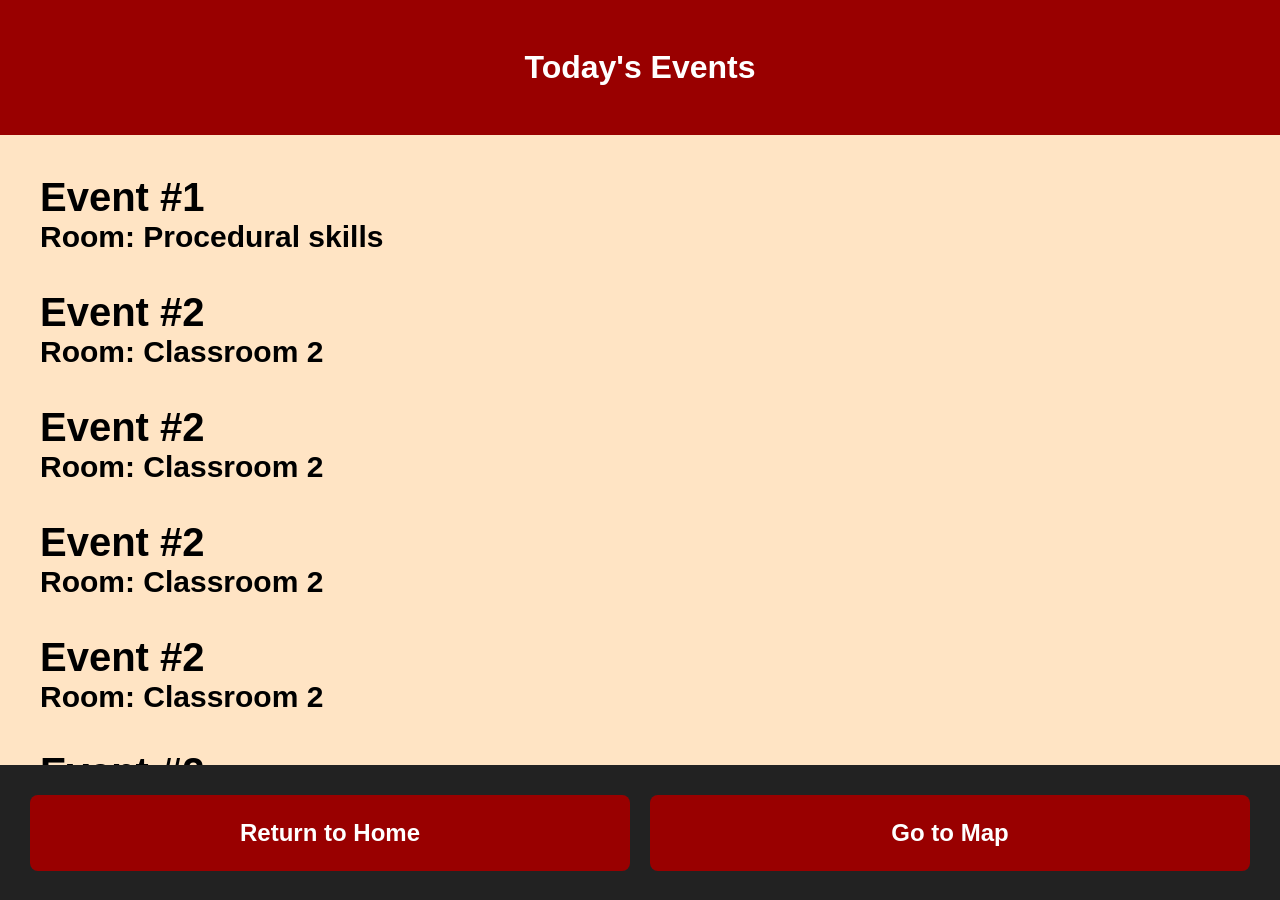
==== events.html @ 598ae593 "Base site" ====
<!DOCTYPE html>
<html lang="en">
<head>
    <meta charset="UTF-8">
    <meta name="viewport" content="width=device-width, initial-scale=1.0, maximum-scale=1.0, user-scalable=no">
    <title>CSC Calender</title>
    <link rel="stylesheet" href="events.css">
</head>
<body>

    <!-- Main Container representing the screen -->
    <div class="events-container">
        
        <!-- Example Header Area -->
        <header class="events-header">
            <h1>Today's Events</h1>
        </header>

        <div class="scroll-box">
            <div class="events-subcontainer">
                <h2 style="font-size: 40px;"><b>Event #1</b></h2>
                <p style="font-size: 30px;"> <b>Room: Procedural skills</b></p>
                <br>
                <br>
                <h2 style="font-size: 40px;"><b>Event #2</b></h2>
                <p style="font-size: 30px;"> <b>Room: Classroom 2</b></p>
                <br>
                <br>
                <h2 style="font-size: 40px;"><b>Event #2</b></h2>
                <p style="font-size: 30px;"> <b>Room: Classroom 2</b></p>
                <br>
                <br>
                <h2 style="font-size: 40px;"><b>Event #2</b></h2>
                <p style="font-size: 30px;"> <b>Room: Classroom 2</b></p>
                <br>
                <br>
                <h2 style="font-size: 40px;"><b>Event #2</b></h2>
                <p style="font-size: 30px;"> <b>Room: Classroom 2</b></p>
                <br>
                <br>
                <h2 style="font-size: 40px;"><b>Event #2</b></h2>
                <p style="font-size: 30px;"> <b>Room: Classroom 2</b></p>
                <br>
                <br>
                <h2 style="font-size: 40px;"><b>Event #2</b></h2>
                <p style="font-size: 30px;"> <b>Room: Classroom 2</b></p>
                <br>
                <br>
                <h2 style="font-size: 40px;"><b>Event #2</b></h2>
                <p style="font-size: 30px;"> <b>Room: Classroom 2</b></p>
                <br>
                <br>
                <h2 style="font-size: 40px;"><b>Event #2</b></h2>
                <p style="font-size: 30px;"> <b>Room: Classroom 2</b></p>
                <br>
                <br>
                <h2 style="font-size: 40px;"><b>Event #2</b></h2>
                <p style="font-size: 30px;"> <b>Room: Classroom 2</b></p>
                <br>
                <br>
                <h2 style="font-size: 40px;"><b>Event #2</b></h2>
                <p style="font-size: 30px;"> <b>Room: Classroom 2</b></p>
                
                <br>
                <br>
                <h2 style="font-size: 40px;"><b>Event #2</b></h2>
                <p style="font-size: 30px;"> <b>Room: Classroom 2</b></p>
                
                <br>
                <br>
                <h2 style="font-size: 40px;"><b>Event #2</b></h2>
                <p style="font-size: 30px;"> <b>Room: Classroom 2</b></p>
                <br>
                <br>
                <h2 style="font-size: 40px;"><b>Event #2</b></h2>
                <p style="font-size: 30px;"> <b>Room: Classroom 2</b></p>
                <br>
                <br>
                <h2 style="font-size: 40px;"><b>Event #2</b></h2>
                <p style="font-size: 30px;"> <b>Room: Classroom 2</b></p>
                <br>
                <br>
                <h2 style="font-size: 40px;"><b>Event #2</b></h2>
                <p style="font-size: 30px;"> <b>Room: Classroom 2</b></p>
                <br>
                <br>
                <h2 style="font-size: 40px;"><b>Event #2</b></h2>
                <p style="font-size: 30px;"> <b>Room: Classroom 2</b></p>
                
                <br>
                <br>
                <h2 style="font-size: 40px;"><b>Event #2</b></h2>
                <p style="font-size: 30px;"> <b>Room: Classroom 2</b></p>
                
                <br>
                <br>
                <h2 style="font-size: 40px;"><b>Event #2</b></h2>
                <p style="font-size: 30px;"> <b>Room: Classroom 2</b></p>
                
                
            </div>
        </div>
        <nav class="kiosk-nav">
            <button class="touch-btn" onclick = "location.href='main.html'">Return to Home</button>
            <button class="touch-btn" onclick = "location.href='map.html'">Go to Map</button>

        </nav>

    </div>

</body>
</html>
---- events.css ----
/* Reset default margins and stop any accidental bouncing/scrolling */
* {
    box-sizing: border-box;
    margin: 0;
    padding: 0;
    user-select: none; /* Prevents text highlighting when people tap aggressively */
    -webkit-user-select: none;
}

html, body {
    width: 100%;
    height: 100%;
    overflow: hidden; /* Hides scrollbars entirely */
    background-color: #111; /* Dark background hides screen gaps */
    font-family: sans-serif;
}

/* The exact 9:16 Canvas Box */
.events-container {
    width: 100vw;
    height: 100vh;
    display: flex;
    flex-direction: column; /* Stacks header, map, and nav vertically */
    background-color: #ffffff;
}

/* Header UI Elements */
.events-header {
    height: 15vh; /* Takes up exactly 15% of the screen height */
    background-color: #990000;
    color: white; 
    display: flex;
    flex-direction: column;
    justify-content: center;
    align-items: center;
    text-align: center;
}

.kiosk-nav {
    height: 15vh; /* Takes up the bottom 15% of the screen height */
    background-color: #222;
    display: flex;
    justify-content: space-around;
    align-items: center;
    padding: 20px;
}

.touch-btn {
    flex: 1;
    margin: 0 10px;
    height: 80%; /* Makes buttons tall and easy to hit with a finger */
    font-size: 1.5rem;
    font-weight: bold;
    background-color: #990000;
    color: white;
    border: none;
    border-radius: 8px;
    cursor: pointer; /* Fallback but acts as touch target */
}

/* Visual touch feedback (Changes color when pressed) */
.touch-btn:active {
    background-color: #990000;
}

.scroll-box {
  height: 70vh;       /* the box stays this tall */
  background-color: bisque;
  overflow-y: auto;    /* scrollbar appears when text doesn't fit */
  overflow-x: hidden;
}

.scroll-box::-webkit-scrollbar {
  width: 25px;
}
.scroll-box::-webkit-scrollbar-track {
  background: transparent;              /* removes the white strip */
}
.scroll-box::-webkit-scrollbar-thumb {
  background: rgba(0, 0, 0, 0.25);      /* slightly see-through bar */
  border-radius: 3px;
}
.scroll-box::-webkit-scrollbar-thumb:hover {
  background: rgba(0, 0, 0, 0.4);
}

.events-subcontainer{
    padding: 40px;
    height: 30px;
    width: 100vw;
    justify-content: left;
}

/* Map Content Window */
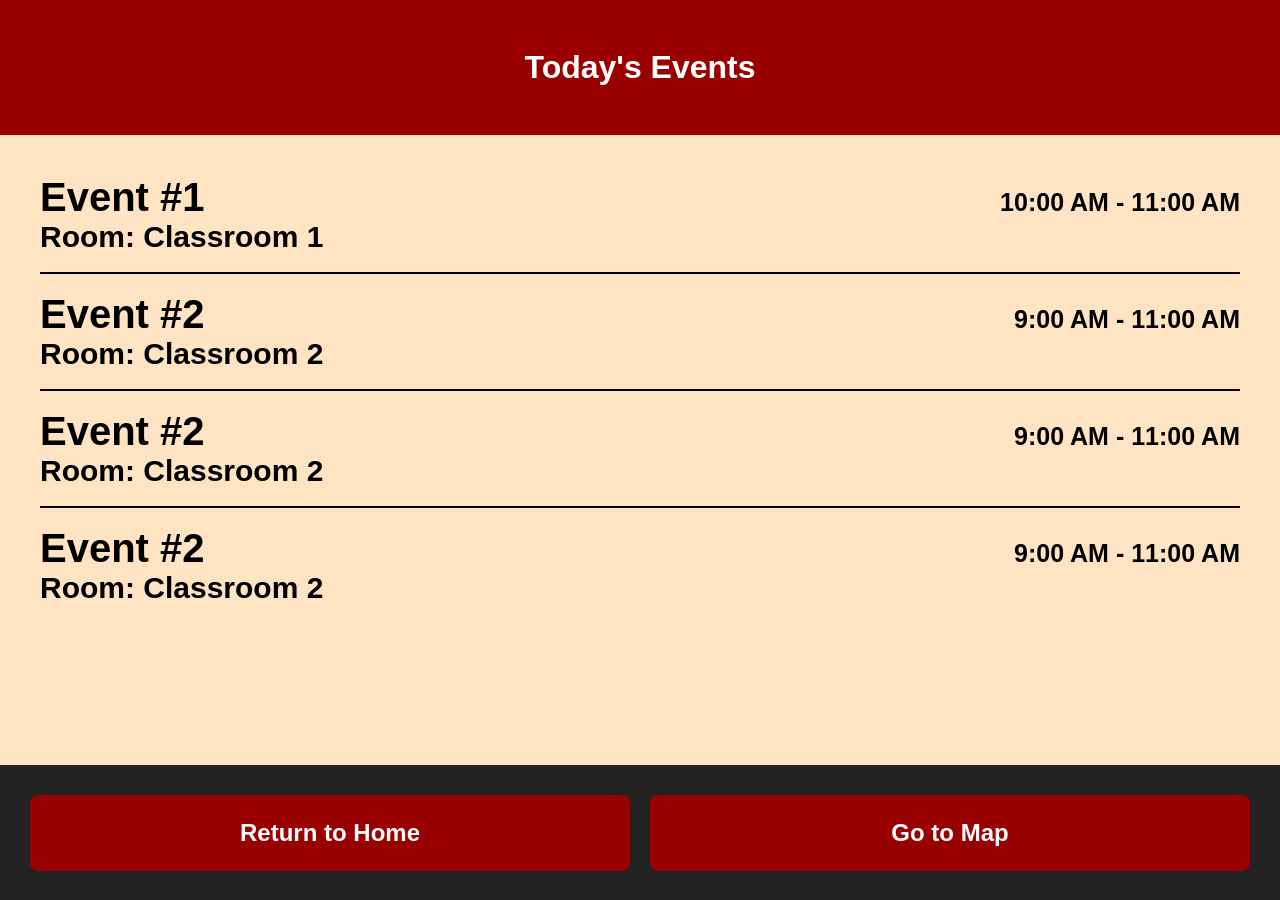
==== commit c376e60b: "Events and buttons" ====
--- a/events.html
+++ b/events.html
@@ -18,85 +18,61 @@
 
         <div class="scroll-box">
             <div class="events-subcontainer">
-                <h2 style="font-size: 40px;"><b>Event #1</b></h2>
-                <p style="font-size: 30px;"> <b>Room: Procedural skills</b></p>
+
+                <!-- EVENTS START HERE---------------------------------------------------------------------------------------------- -->
+                <h2>                                                     <!--CHANGE "Event #1", "10:00 AM - 11:00 AM" AND "Room" TO CHANGE TEXT-->
+                <b>Event #1</b>
+                <span style="font-size: 25px;">10:00 AM - 11:00 AM</span>
+                </h2>
+                <p style="font-size: 30px;"> <b>Room: Classroom 1</b></p>
                 <br>
+                <hr>
                 <br>
-                <h2 style="font-size: 40px;"><b>Event #2</b></h2>
+
+                <h2>
+                <b>Event #2</b>
+                <span style="font-size: 25px;">9:00 AM - 11:00 AM</span>
+                </h2>
                 <p style="font-size: 30px;"> <b>Room: Classroom 2</b></p>
                 <br>
+                <hr>
                 <br>
-                <h2 style="font-size: 40px;"><b>Event #2</b></h2>
+
+                <h2>
+                <b>Event #2</b>
+                <span style="font-size: 25px;">9:00 AM - 11:00 AM</span>
+                </h2>
                 <p style="font-size: 30px;"> <b>Room: Classroom 2</b></p>
                 <br>
+                <hr>
                 <br>
-                <h2 style="font-size: 40px;"><b>Event #2</b></h2>
+
+                <h2>
+                <b>Event #2</b>
+                <span style="font-size: 25px;">9:00 AM - 11:00 AM</span>
+                </h2>
                 <p style="font-size: 30px;"> <b>Room: Classroom 2</b></p>
-                <br>
-                <br>
-                <h2 style="font-size: 40px;"><b>Event #2</b></h2>
-                <p style="font-size: 30px;"> <b>Room: Classroom 2</b></p>
-                <br>
-                <br>
-                <h2 style="font-size: 40px;"><b>Event #2</b></h2>
-                <p style="font-size: 30px;"> <b>Room: Classroom 2</b></p>
-                <br>
-                <br>
-                <h2 style="font-size: 40px;"><b>Event #2</b></h2>
-                <p style="font-size: 30px;"> <b>Room: Classroom 2</b></p>
-                <br>
-                <br>
-                <h2 style="font-size: 40px;"><b>Event #2</b></h2>
-                <p style="font-size: 30px;"> <b>Room: Classroom 2</b></p>
-                <br>
-                <br>
-                <h2 style="font-size: 40px;"><b>Event #2</b></h2>
-                <p style="font-size: 30px;"> <b>Room: Classroom 2</b></p>
-                <br>
-                <br>
-                <h2 style="font-size: 40px;"><b>Event #2</b></h2>
-                <p style="font-size: 30px;"> <b>Room: Classroom 2</b></p>
-                <br>
-                <br>
-                <h2 style="font-size: 40px;"><b>Event #2</b></h2>
-                <p style="font-size: 30px;"> <b>Room: Classroom 2</b></p>
-                
-                <br>
-                <br>
-                <h2 style="font-size: 40px;"><b>Event #2</b></h2>
-                <p style="font-size: 30px;"> <b>Room: Classroom 2</b></p>
-                
-                <br>
-                <br>
-                <h2 style="font-size: 40px;"><b>Event #2</b></h2>
-                <p style="font-size: 30px;"> <b>Room: Classroom 2</b></p>
-                <br>
-                <br>
-                <h2 style="font-size: 40px;"><b>Event #2</b></h2>
-                <p style="font-size: 30px;"> <b>Room: Classroom 2</b></p>
-                <br>
-                <br>
-                <h2 style="font-size: 40px;"><b>Event #2</b></h2>
-                <p style="font-size: 30px;"> <b>Room: Classroom 2</b></p>
-                <br>
-                <br>
-                <h2 style="font-size: 40px;"><b>Event #2</b></h2>
-                <p style="font-size: 30px;"> <b>Room: Classroom 2</b></p>
-                <br>
-                <br>
-                <h2 style="font-size: 40px;"><b>Event #2</b></h2>
-                <p style="font-size: 30px;"> <b>Room: Classroom 2</b></p>
-                
-                <br>
-                <br>
-                <h2 style="font-size: 40px;"><b>Event #2</b></h2>
-                <p style="font-size: 30px;"> <b>Room: Classroom 2</b></p>
-                
-                <br>
-                <br>
-                <h2 style="font-size: 40px;"><b>Event #2</b></h2>
-                <p style="font-size: 30px;"> <b>Room: Classroom 2</b></p>
-                
+
+
+
+
+                <!-- YOU CAN COPY PASTE THE 5 (grayed out) LINES BELOW AND HIT ctrl + / TO UNCOMMENT THE CODE TO ADD MORE EVENTS. INLCLUDE <br>; <hr>; <br> (last 3 lines at the bottom) IF ItS THE LAST ENTRY  -->
+
+                <!-- <h2>
+                <b>[FILL NAME HERE]</b>
+                <span style="font-size: 25px;">[FILL TIME HERE]}</span>
+                </h2>
+                <p style="font-size: 30px;"> <b>[FILL ROOM HERE]</b></p> -->
+
+
+
+                <!-- ADD THIS TO THE BOTTOM TO CREATE THE DIVIDER BETWEEN ENTRIES-->
+
+                <!-- <br>
+                <hr>
+                <br> -->
+
+                <!-- EVENTS END HERE---------------------------------------------------------------------------------------------- -->
                 
             </div>
         </div>
--- a/events.css
+++ b/events.css
@@ -15,8 +15,29 @@
     font-family: sans-serif;
 }
 
+h2 {
+  font-size: 40px;
+  display: flex;
+  justify-content: space-between;
+  align-items: baseline;
+}
+
+h2 span {
+  font-size: 30px;     /* the time on the right */
+}
+
+p {
+  font-size: 30px;
+  font-weight: bold;   /* replaces the <b> tags */
+}
+
+hr{
+  border: none;
+  border-top: 2px solid black;
+}
 /* The exact 9:16 Canvas Box */
 .events-container {
+    
     width: 100vw;
     height: 100vh;
     display: flex;
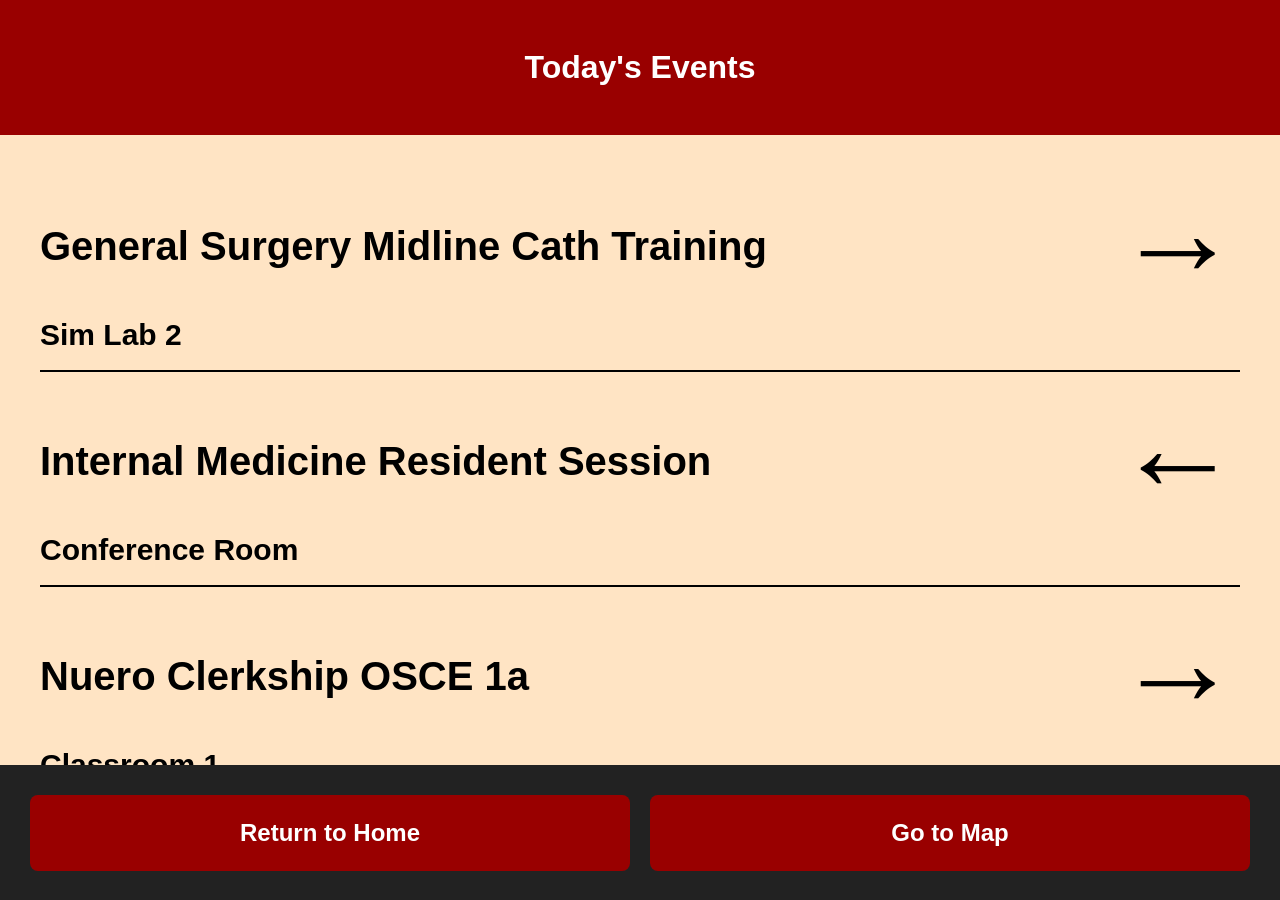
==== commit 7961061a: "formatting/arrows" ====
--- a/events.html
+++ b/events.html
@@ -21,37 +21,37 @@
 
                 <!-- EVENTS START HERE---------------------------------------------------------------------------------------------- -->
                 <h2>                                                     <!--CHANGE "Event #1", "10:00 AM - 11:00 AM" AND "Room" TO CHANGE TEXT-->
-                <b>Event #1</b>
-                <span style="font-size: 25px;">10:00 AM - 11:00 AM</span>
+                <b>General Surgery Midline Cath Training</b>
+                <span>→</span>
                 </h2>
-                <p style="font-size: 30px;"> <b>Room: Classroom 1</b></p>
+                <p style="font-size: 30px;"> <b>Sim Lab 2</b></p>
                 <br>
                 <hr>
                 <br>
 
                 <h2>
-                <b>Event #2</b>
-                <span style="font-size: 25px;">9:00 AM - 11:00 AM</span>
+                <b>Internal Medicine Resident Session</b>
+                <span>←</span>
                 </h2>
-                <p style="font-size: 30px;"> <b>Room: Classroom 2</b></p>
+                <p style="font-size: 30px;"> <b>Conference Room</b></p>
                 <br>
                 <hr>
                 <br>
 
                 <h2>
-                <b>Event #2</b>
-                <span style="font-size: 25px;">9:00 AM - 11:00 AM</span>
+                <b>Nuero Clerkship OSCE 1a</b>
+                <span>→</span>
                 </h2>
-                <p style="font-size: 30px;"> <b>Room: Classroom 2</b></p>
+                <p style="font-size: 30px;"> <b>Classroom 1</b></p>
                 <br>
                 <hr>
                 <br>
 
                 <h2>
-                <b>Event #2</b>
-                <span style="font-size: 25px;">9:00 AM - 11:00 AM</span>
+                <b>Internel Medicine Resident Session</b>
+                <span>←</span>
                 </h2>
-                <p style="font-size: 30px;"> <b>Room: Classroom 2</b></p>
+                <p style="font-size: 30px;"> <b>Conference Room</b></p>
 
 
 
--- a/events.css
+++ b/events.css
@@ -19,11 +19,11 @@
   font-size: 40px;
   display: flex;
   justify-content: space-between;
-  align-items: baseline;
+  align-items:center;
 }
 
 h2 span {
-  font-size: 30px;     /* the time on the right */
+  font-size: 125px;     /* the time on the right */
 }
 
 p {
@@ -47,7 +47,7 @@
 
 /* Header UI Elements */
 .events-header {
-    height: 15vh; /* Takes up exactly 15% of the screen height */
+    height: 15vh; 
     background-color: #990000;
     color: white; 
     display: flex;
@@ -58,7 +58,7 @@
 }
 
 .kiosk-nav {
-    height: 15vh; /* Takes up the bottom 15% of the screen height */
+    height: 15vh;
     background-color: #222;
     display: flex;
     justify-content: space-around;
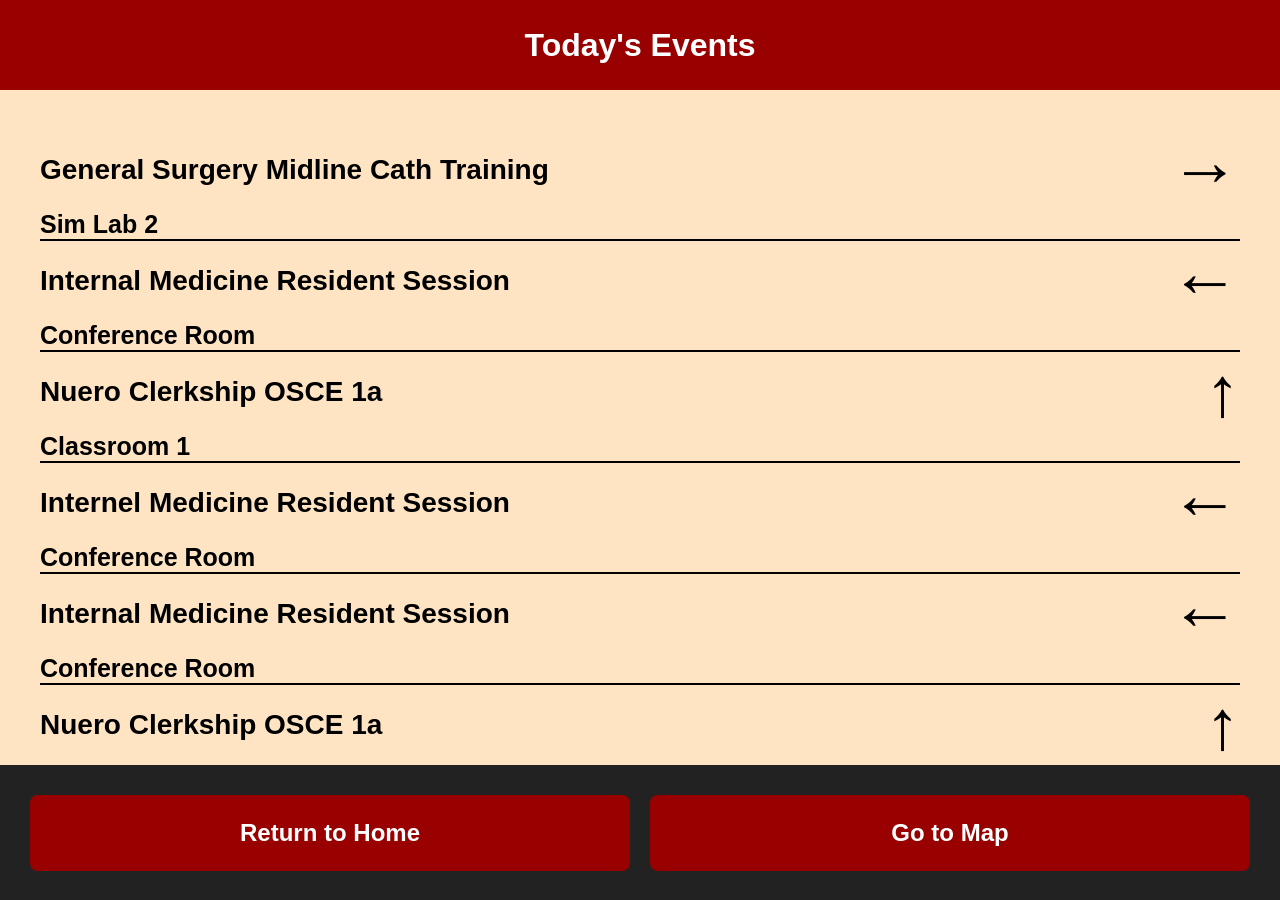
==== commit 62e8d737: "Formatting" ====
--- a/events.html
+++ b/events.html
@@ -24,34 +24,49 @@
                 <b>General Surgery Midline Cath Training</b>
                 <span>→</span>
                 </h2>
-                <p style="font-size: 30px;"> <b>Sim Lab 2</b></p>
-                <br>
+                <p> <b>Sim Lab 2</b></p>
                 <hr>
-                <br>
 
                 <h2>
                 <b>Internal Medicine Resident Session</b>
                 <span>←</span>
                 </h2>
-                <p style="font-size: 30px;"> <b>Conference Room</b></p>
-                <br>
+                <p> <b>Conference Room</b></p>
                 <hr>
-                <br>
 
                 <h2>
                 <b>Nuero Clerkship OSCE 1a</b>
-                <span>→</span>
+                <span>↑</span>
                 </h2>
-                <p style="font-size: 30px;"> <b>Classroom 1</b></p>
-                <br>
+                <p> <b>Classroom 1</b></p>
                 <hr>
-                <br>
 
                 <h2>
                 <b>Internel Medicine Resident Session</b>
                 <span>←</span>
                 </h2>
-                <p style="font-size: 30px;"> <b>Conference Room</b></p>
+                <p> <b>Conference Room</b></p>
+                <hr>
+                
+                <h2>
+                <b>Internal Medicine Resident Session</b>
+                <span>←</span>
+                </h2>
+                <p> <b>Conference Room</b></p>
+                <hr>
+
+                <h2>
+                <b>Nuero Clerkship OSCE 1a</b>
+                <span>↑</span>
+                </h2>
+                <p> <b>Classroom 1</b></p>
+                <hr>
+
+                <h2>
+                <b>Internel Medicine Resident Session</b>
+                <span>←</span>
+                </h2>
+                <p> <b>Conference Room</b></p>
 
 
 
@@ -60,7 +75,7 @@
 
                 <!-- <h2>
                 <b>[FILL NAME HERE]</b>
-                <span style="font-size: 25px;">[FILL TIME HERE]}</span>
+                <span>[FILL ARROW HERE]}</span>
                 </h2>
                 <p style="font-size: 30px;"> <b>[FILL ROOM HERE]</b></p> -->
 
--- a/events.css
+++ b/events.css
@@ -16,18 +16,18 @@
 }
 
 h2 {
-  font-size: 40px;
+  font-size: 28px;
   display: flex;
   justify-content: space-between;
   align-items:center;
 }
 
 h2 span {
-  font-size: 125px;     /* the time on the right */
+  font-size: 70px;     /* the time on the right */
 }
 
 p {
-  font-size: 30px;
+  font-size: 25px;
   font-weight: bold;   /* replaces the <b> tags */
 }
 
@@ -47,7 +47,7 @@
 
 /* Header UI Elements */
 .events-header {
-    height: 15vh; 
+    height: 10vh; 
     background-color: #990000;
     color: white; 
     display: flex;
@@ -85,7 +85,7 @@
 }
 
 .scroll-box {
-  height: 70vh;       /* the box stays this tall */
+  height: 75vh;       /* the box stays this tall */
   background-color: bisque;
   overflow-y: auto;    /* scrollbar appears when text doesn't fit */
   overflow-x: hidden;
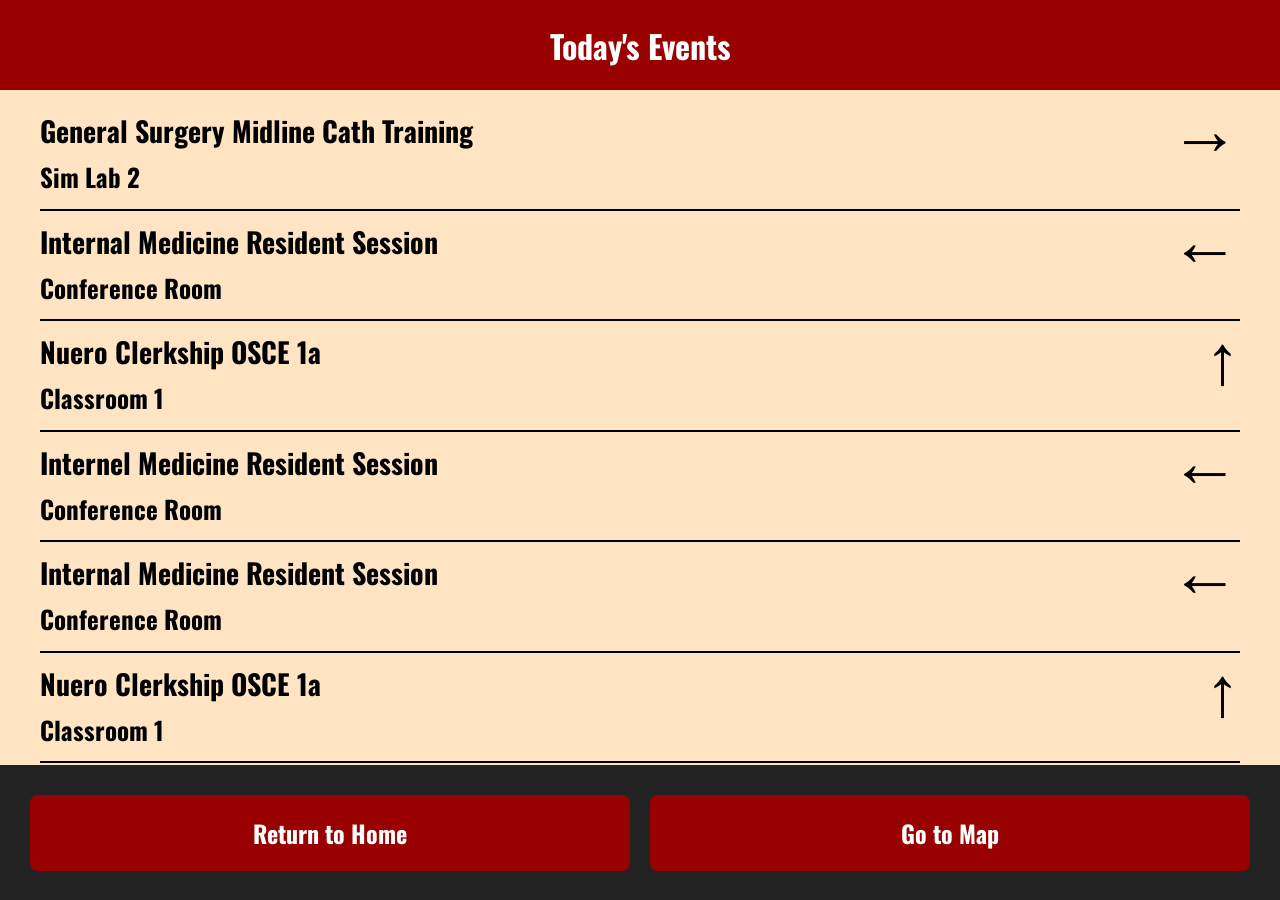
==== commit 16fa5e0c: "Event formatting and zooming (also start of music becauase i forgot to commit)" ====
--- a/events.html
+++ b/events.html
@@ -25,6 +25,7 @@
                 <span>→</span>
                 </h2>
                 <p> <b>Sim Lab 2</b></p>
+                <br>   
                 <hr>
 
                 <h2>
@@ -32,6 +33,7 @@
                 <span>←</span>
                 </h2>
                 <p> <b>Conference Room</b></p>
+                <br>
                 <hr>
 
                 <h2>
@@ -39,6 +41,7 @@
                 <span>↑</span>
                 </h2>
                 <p> <b>Classroom 1</b></p>
+                <br>
                 <hr>
 
                 <h2>
@@ -46,6 +49,7 @@
                 <span>←</span>
                 </h2>
                 <p> <b>Conference Room</b></p>
+                <br>
                 <hr>
                 
                 <h2>
@@ -53,6 +57,7 @@
                 <span>←</span>
                 </h2>
                 <p> <b>Conference Room</b></p>
+                <br>
                 <hr>
 
                 <h2>
@@ -60,13 +65,14 @@
                 <span>↑</span>
                 </h2>
                 <p> <b>Classroom 1</b></p>
+                <br>
                 <hr>
 
                 <h2>
                 <b>Internel Medicine Resident Session</b>
                 <span>←</span>
                 </h2>
-                <p> <b>Conference Room</b></p>
+                <p><b>Conference Room</b></p>
 
 
 
--- a/events.css
+++ b/events.css
@@ -1,4 +1,14 @@
-/* Reset default margins and stop any accidental bouncing/scrolling */
+@font-face {
+  font-family: 'Oswald';
+  src: url('fonts/Oswald-VariableFont_wght.woff2') format('woff2-supports-variations'),
+       url('fonts/Oswald-VariableFont_wght.woff2') format('woff2');
+  font-weight: 200 700; 
+  font-style: normal;
+  font-display: swap;
+}
+
+
+
 * {
     box-sizing: border-box;
     margin: 0;
@@ -15,20 +25,33 @@
     font-family: sans-serif;
 }
 
+h1{
+  font-family: 'Oswald', sans-serif;
+  font-weight: 1000;
+}
+
 h2 {
+  font-family: 'Oswald', sans-serif;
+  font-weight: 700;
   font-size: 28px;
   display: flex;
   justify-content: space-between;
   align-items:center;
+  line-height: 1.1;
 }
 
 h2 span {
+  font-family: 'Oswald', sans-serif;
+  font-weight: 700;
   font-size: 70px;     /* the time on the right */
+  line-height: .9;    /* keeps the big arrow from stretching the row */
 }
 
 p {
+  font-family: 'Oswald', sans-serif;
+  font-weight: 200;
   font-size: 25px;
-  font-weight: bold;   /* replaces the <b> tags */
+  line-height: 1.1;
 }
 
 hr{
@@ -67,6 +90,8 @@
 }
 
 .touch-btn {
+    font-family: 'Oswald', sans-serif;
+    font-weight: 700;
     flex: 1;
     margin: 0 10px;
     height: 80%; /* Makes buttons tall and easy to hit with a finger */
@@ -106,10 +131,11 @@
 }
 
 .events-subcontainer{
-    padding: 40px;
-    height: 30px;
-    width: 100vw;
-    justify-content: left;
+  padding: 40px;
+  padding-top: 10px;
+  height: 30px;
+  width: 100vw;
+  justify-content: left;
 }
 
 /* Map Content Window */
